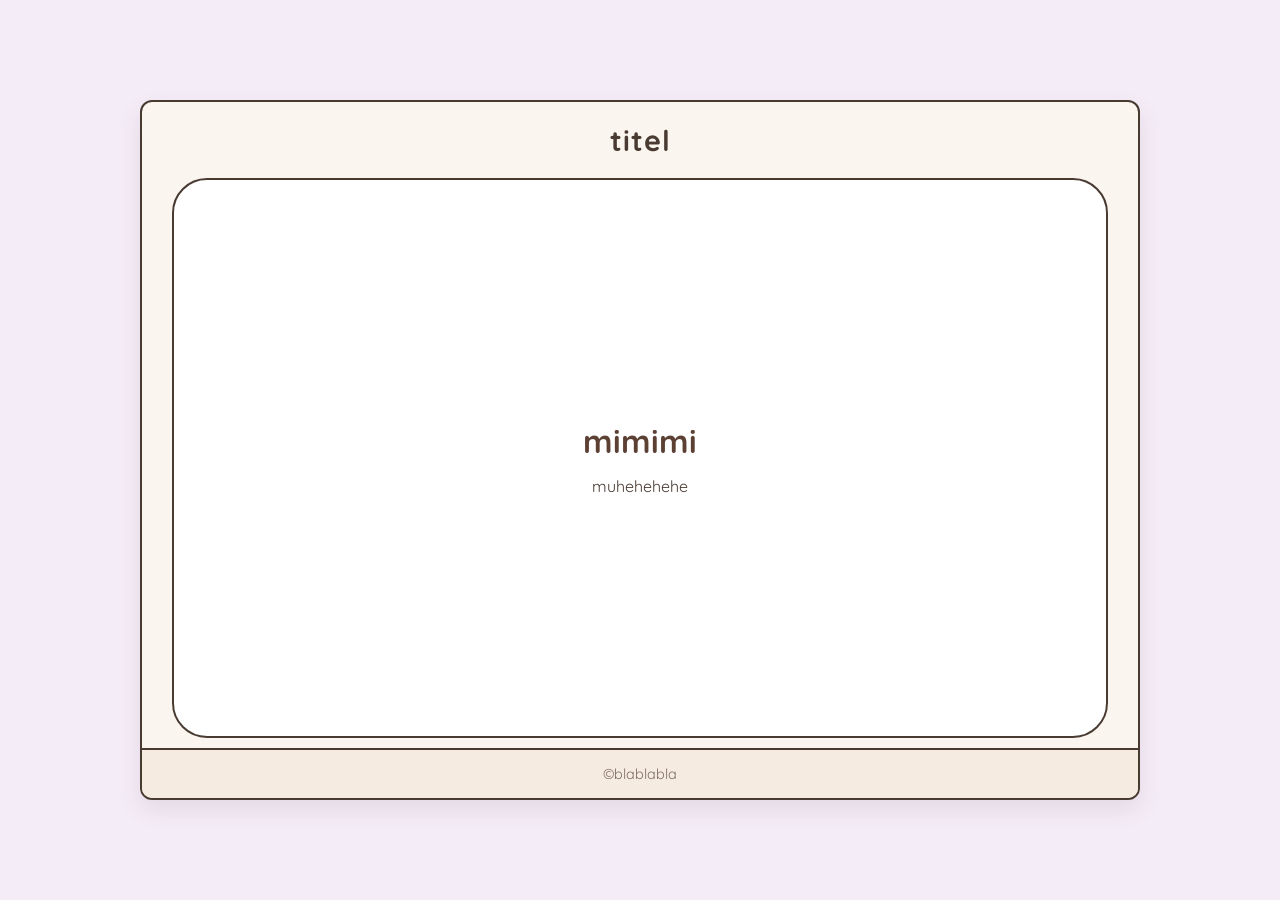
==== index.html @ 03340373 "Version 1.0.0 first draft of the website" ====
<!DOCTYPE html>
<html lang="de">
<head>
    <meta charset="UTF-8">
    <meta name="viewport" content="width=device-width, initial-scale=1.0">
    <title>Codierungsverfahren</title>
    <link rel="stylesheet" href="style.css">
    <!-- Google Fonts -> das mit gemini gfunde -->
    <link href="https://fonts.googleapis.com/css2?family=Quicksand:wght@400;600;700&display=swap" rel="stylesheet">
</head>
<body>

    <div class="container">
        
        <header class="header">
            <h1 class="title">titel</h1>
        </header>
        
        <main class="textbox">
            <div class="textbox-inhalt">
                <h2>mimimi</h2>
                <p>muhehehehe</p>
            </div>
        </main>

        <footer class="site-footer">
            <p>&copy;blablabla</p>
        </footer>

    </div>

</body>
</html>
---- style.css ----
* {
    box-sizing: border-box;
    margin: 0;
    padding: 0;
}

body {
    font-family: 'Quicksand', sans-serif; /*vo gemini als vorschlag*/
    background-color: #f4ecf7;
    color: #4a3b32;
    display: flex;
    justify-content: center;
    align-items: center;
    min-height: 100vh;
}

.container {
    width: 90%;
    max-width: 1000px;
    height: 85vh;
    max-height: 700px;

    background-color: #faf5ee;
    border: 2px solid #4a3b32;

    border-radius: 12px;
    display: flex;
    flex-direction: column;
    justify-content: space-between;
    box-shadow: 0 10px 25px rgba(74, 59, 50, 0.1);
    position: relative;
    overflow: hidden;
}


.header {
    padding: 20px;
    text-align: center;
}

.title {
    font-size: 1.8rem;
    font-weight: 700;
    color: #4a3b32;
    letter-spacing: 1px;
}


.textbox {
    margin: 0 30px;
    padding: 40px;
    background-color: #ffffff;
  
    border-radius: 35px;
    border: 2px solid #4a3b32;
    flex-grow: 1;
    display: flex;
    flex-direction: column;
    justify-content: center;
    align-items: center;
    text-align: center;
}

.textbox-inhalt h2 {
    font-size: 2rem;
    margin-bottom: 15px;
    color: #5c4033;
}

.content-inner p {
    font-size: 1.1rem;
    color: #7d6b63;
    max-width: 500px;
}


.site-footer {
    padding: 15px;
    text-align: center;
    font-size: 0.9rem;
    color: #7d6b63;
    margin-top: 10px;
    border-top: 2px solid #4a3b32;
    background-color: #f5ebe0;
}
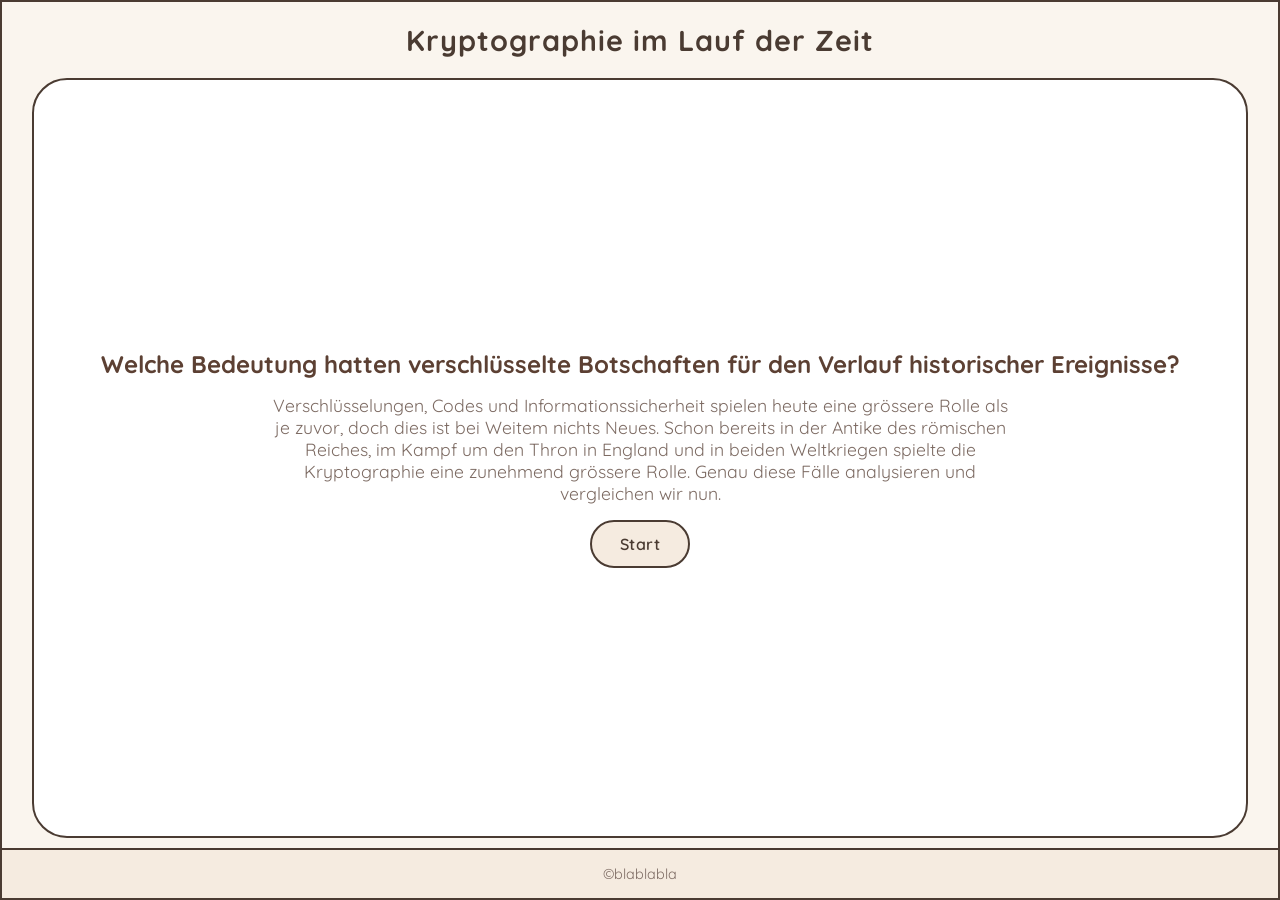
==== commit 2be64c5c: "Add Text and Link" ====
--- a/index.html
+++ b/index.html
@@ -13,13 +13,21 @@
     <div class="container">
         
         <header class="header">
-            <h1 class="title">titel</h1>
+            <h1 class="title">Kryptographie im Lauf der Zeit</h1>
         </header>
         
         <main class="textbox">
             <div class="textbox-inhalt">
-                <h2>mimimi</h2>
-                <p>muhehehehe</p>
+                <h2>Welche Bedeutung hatten verschlüsselte Botschaften für den Verlauf historischer Ereignisse?</h2>
+                <p class="content-inner">
+                    Verschlüsselungen, Codes und Informationssicherheit spielen heute eine grössere Rolle als je zuvor, doch dies ist bei Weitem nichts Neues.
+                    Schon bereits in der Antike des römischen Reiches, im Kampf um den Thron in England und in beiden Weltkriegen spielte die Kryptographie eine zunehmend grössere Rolle.
+                    Genau diese Fälle analysieren und vergleichen wir nun.
+                </p>
+
+                <a href="caesar.html" class="btn">
+                    Start
+                </a>
             </div>
         </main>
 
--- a/style.css
+++ b/style.css
@@ -1,86 +1,110 @@
-
-* {
-    box-sizing: border-box;
-    margin: 0;
-    padding: 0;
-}
-
-body {
-    font-family: 'Quicksand', sans-serif; /*vo gemini als vorschlag*/
-    background-color: #f4ecf7;
-    color: #4a3b32;
-    display: flex;
-    justify-content: center;
-    align-items: center;
-    min-height: 100vh;
-}
-
-.container {
-    width: 90%;
-    max-width: 1000px;
-    height: 85vh;
-    max-height: 700px;
-
-    background-color: #faf5ee;
-    border: 2px solid #4a3b32;
-
-    border-radius: 12px;
-    display: flex;
-    flex-direction: column;
-    justify-content: space-between;
-    box-shadow: 0 10px 25px rgba(74, 59, 50, 0.1);
-    position: relative;
-    overflow: hidden;
-}
-
-
-.header {
-    padding: 20px;
-    text-align: center;
-}
-
-.title {
-    font-size: 1.8rem;
-    font-weight: 700;
-    color: #4a3b32;
-    letter-spacing: 1px;
-}
-
-
-.textbox {
-    margin: 0 30px;
-    padding: 40px;
-    background-color: #ffffff;
-  
-    border-radius: 35px;
-    border: 2px solid #4a3b32;
-    flex-grow: 1;
-    display: flex;
-    flex-direction: column;
-    justify-content: center;
-    align-items: center;
-    text-align: center;
-}
-
-.textbox-inhalt h2 {
-    font-size: 2rem;
-    margin-bottom: 15px;
-    color: #5c4033;
-}
-
-.content-inner p {
-    font-size: 1.1rem;
-    color: #7d6b63;
-    max-width: 500px;
-}
-
-
-.site-footer {
-    padding: 15px;
-    text-align: center;
-    font-size: 0.9rem;
-    color: #7d6b63;
-    margin-top: 10px;
-    border-top: 2px solid #4a3b32;
-    background-color: #f5ebe0;
-}+
+* {
+    box-sizing: border-box;
+    margin: 0;
+    padding: 0;
+}
+
+body {
+    font-family: 'Quicksand', sans-serif; /*vo gemini als vorschlag*/
+    background-color: #f4ecf7;
+    color: #4a3b32;
+    display: flex;
+    justify-content: center;
+    align-items: center;
+    min-height: 100vh;
+}
+
+.container {
+    width: 100vw;
+    height: 100vh;
+
+    background-color: #faf5ee;
+    border: 2px solid #4a3b32;
+
+    border-radius: 0px;
+    display: flex;
+    flex-direction: column;
+    justify-content: space-between;
+    box-shadow: 0 10px 25px rgba(74, 59, 50, 0.1);
+    position: relative;
+    overflow: hidden;
+}
+
+
+.header {
+    padding: 20px;
+    text-align: center;
+}
+
+.title {
+    font-size: 1.8rem;
+    font-weight: 700;
+    color: #4a3b32;
+    letter-spacing: 1px;
+}
+
+
+.textbox {
+    margin: 0 30px;
+    padding: 40px;
+    background-color: #ffffff;
+  
+    border-radius: 35px;
+    border: 2px solid #4a3b32;
+    flex-grow: 1;
+    display: flex;
+    flex-direction: column;
+    justify-content: center;
+    align-items: center;
+    text-align: center;
+}
+
+.textbox-inhalt h2 {
+    font-size: 1.5rem;
+    margin-bottom: 15px;
+    color: #5c4033;
+}
+
+p.content-inner {
+    font-size: 1.1rem;
+    color: #7d6b63;
+    max-width: 750px;
+    margin: 0 auto;
+}
+
+.btn {
+    display: inline-block;
+    margin-top: 1rem;
+    font-family: inherit;
+    font-size: 1rem;
+    font-weight: 600;
+    letter-spacing: 0.5px;
+    color: #4a3b32;
+    background-color: #f5ebe0;
+    padding: 12px 28px;
+    border: 2px solid #4a3b32;
+    border-radius: 30px;
+    text-decoration: none;
+    cursor: pointer;
+}
+
+.btn:hover {
+    background-color: #4a3b32;
+    color: #faf5ee;
+}
+
+.btn:focus-visible {
+    outline: 3px solid #7d6b63;
+    outline-offset: 3px;
+}
+
+.site-footer {
+    padding: 15px;
+    text-align: center;
+    font-size: 0.9rem;
+    color: #7d6b63;
+    margin-top: 10px;
+    border-top: 2px solid #4a3b32;
+    background-color: #f5ebe0;
+}
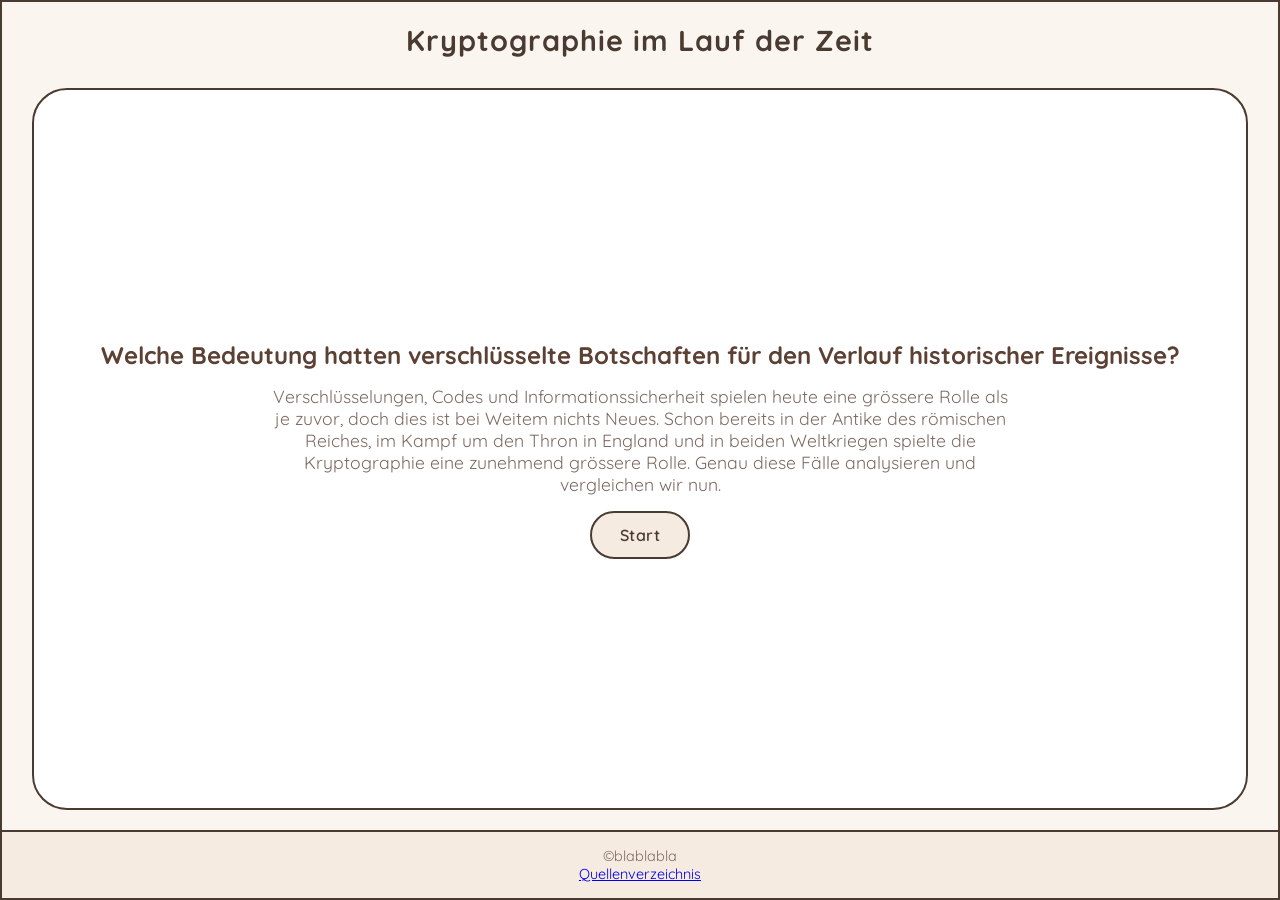
==== commit 56720c5b: "links (not zelda) for sorces :)" ====
--- a/index.html
+++ b/index.html
@@ -8,6 +8,7 @@
     <!-- Google Fonts -> das mit gemini gfunde -->
     <link href="https://fonts.googleapis.com/css2?family=Quicksand:wght@400;600;700&display=swap" rel="stylesheet">
 </head>
+
 <body>
 
     <div class="container">
@@ -32,7 +33,13 @@
         </main>
 
         <footer class="site-footer">
-            <p>&copy;blablabla</p>
+            <p>
+                &copy;blablabla <br>
+
+                <a href ="quellen.html"  class= "">
+                       Quellenverzeichnis
+                    </a>  
+            </p>
         </footer>
 
     </div>
--- a/style.css
+++ b/style.css
@@ -11,13 +11,13 @@
     color: #4a3b32;
     display: flex;
     justify-content: center;
-    align-items: center;
+    align-items: flex-start;
     min-height: 100vh;
 }
 
 .container {
-    width: 100vw;
-    height: 100vh;
+    width: 100%;
+    min-height: 100vh;
 
     background-color: #faf5ee;
     border: 2px solid #4a3b32;
@@ -28,8 +28,8 @@
     justify-content: space-between;
     box-shadow: 0 10px 25px rgba(74, 59, 50, 0.1);
     position: relative;
-    overflow: hidden;
 }
+
 
 
 .header {
@@ -46,7 +46,7 @@
 
 
 .textbox {
-    margin: 0 30px;
+    margin: 10px 30px;
     padding: 40px;
     background-color: #ffffff;
   
@@ -108,3 +108,25 @@
     border-top: 2px solid #4a3b32;
     background-color: #f5ebe0;
 }
+
+
+table {
+    border-collapse: collapse;
+}
+
+td {
+    border: 1px solid black;
+    padding: 8px;
+    text-align: center;
+}
+
+img {
+    max-width: 100%;
+    height: auto;
+}
+
+.table-scroll {
+    max-width: 100%;
+    overflow-x: auto;
+    margin: 15px 0;
+}
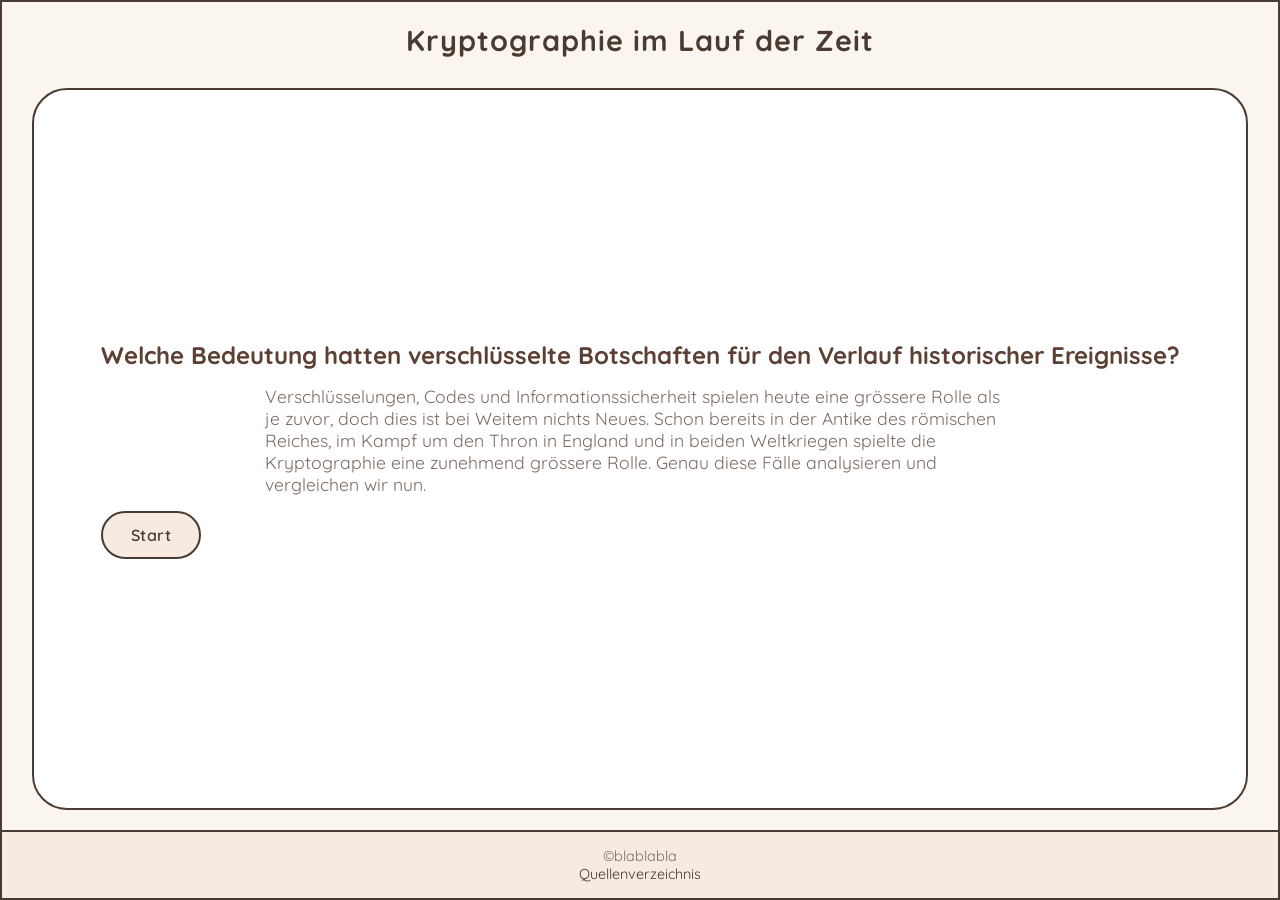
==== commit ddc25b75: "Bugfixes" ====
--- a/index.html
+++ b/index.html
@@ -1,48 +1,50 @@
-<!DOCTYPE html>
-<html lang="de">
-<head>
-    <meta charset="UTF-8">
-    <meta name="viewport" content="width=device-width, initial-scale=1.0">
-    <title>Codierungsverfahren</title>
-    <link rel="stylesheet" href="style.css">
-    <!-- Google Fonts -> das mit gemini gfunde -->
-    <link href="https://fonts.googleapis.com/css2?family=Quicksand:wght@400;600;700&display=swap" rel="stylesheet">
-</head>
-
-<body>
-
-    <div class="container">
-        
-        <header class="header">
-            <h1 class="title">Kryptographie im Lauf der Zeit</h1>
-        </header>
-        
-        <main class="textbox">
-            <div class="textbox-inhalt">
-                <h2>Welche Bedeutung hatten verschlüsselte Botschaften für den Verlauf historischer Ereignisse?</h2>
-                <p class="content-inner">
-                    Verschlüsselungen, Codes und Informationssicherheit spielen heute eine grössere Rolle als je zuvor, doch dies ist bei Weitem nichts Neues.
-                    Schon bereits in der Antike des römischen Reiches, im Kampf um den Thron in England und in beiden Weltkriegen spielte die Kryptographie eine zunehmend grössere Rolle.
-                    Genau diese Fälle analysieren und vergleichen wir nun.
-                </p>
-
-                <a href="caesar.html" class="btn">
-                    Start
-                </a>
-            </div>
-        </main>
-
-        <footer class="site-footer">
-            <p>
-                &copy;blablabla <br>
-
-                <a href ="quellen.html"  class= "">
-                       Quellenverzeichnis
-                    </a>  
-            </p>
-        </footer>
-
-    </div>
-
-</body>
+<!DOCTYPE html>
+<html lang="de">
+<head>
+    <meta charset="UTF-8">
+    <meta name="viewport" content="width=device-width, initial-scale=1.0">
+    <title>Codierungsverfahren</title>
+    <link rel="stylesheet" href="style.css">
+    <!-- Google Fonts -> das mit gemini gfunde -->
+    <link href="https://fonts.googleapis.com/css2?family=Quicksand:wght@400;600;700&display=swap" rel="stylesheet">
+</head>
+
+<body>
+
+    <div class="container">
+        
+        <header class="header">
+            <h1 class="title">Kryptographie im Lauf der Zeit</h1>
+        </header>
+        
+        <main class="textbox">
+            <div class="textbox-inhalt">
+                <h2>Welche Bedeutung hatten verschlüsselte Botschaften für den Verlauf historischer Ereignisse?</h2>
+                <p class="content-inner">
+                    Verschlüsselungen, Codes und Informationssicherheit spielen heute eine grössere Rolle als je zuvor, doch dies ist bei Weitem nichts Neues.
+                    Schon bereits in der Antike des römischen Reiches, im Kampf um den Thron in England und in beiden Weltkriegen spielte die Kryptographie eine zunehmend grössere Rolle.
+                    Genau diese Fälle analysieren und vergleichen wir nun.
+                </p>
+
+                <div class="btn-group">
+                    <a href="caesar.html" class="btn">
+                        Start
+                    </a>
+                </div>
+            </div>
+        </main>
+
+        <footer class="site-footer">
+            <p>
+                &copy;blablabla <br>
+
+                <a href="quellen.html" class="footer-link">
+                       Quellenverzeichnis
+                    </a>  
+            </p>
+        </footer>
+
+    </div>
+
+</body>
 </html>
--- a/style.css
+++ b/style.css
@@ -57,7 +57,7 @@
     flex-direction: column;
     justify-content: center;
     align-items: center;
-    text-align: center;
+    text-align: left;
 }
 
 .textbox-inhalt h2 {
@@ -71,6 +71,8 @@
     color: #7d6b63;
     max-width: 750px;
     margin: 0 auto;
+    margin: 0 auto; 
+    text-align: left;
 }
 
 .btn {
@@ -130,3 +132,14 @@
     overflow-x: auto;
     margin: 15px 0;
 }
+
+a {
+  color: #4A3B32; 
+  text-decoration: none;
+  transition: color 0.2s ease;
+}
+
+a:hover {
+  color: #8B5A2B;
+  text-decoration: underline;
+}
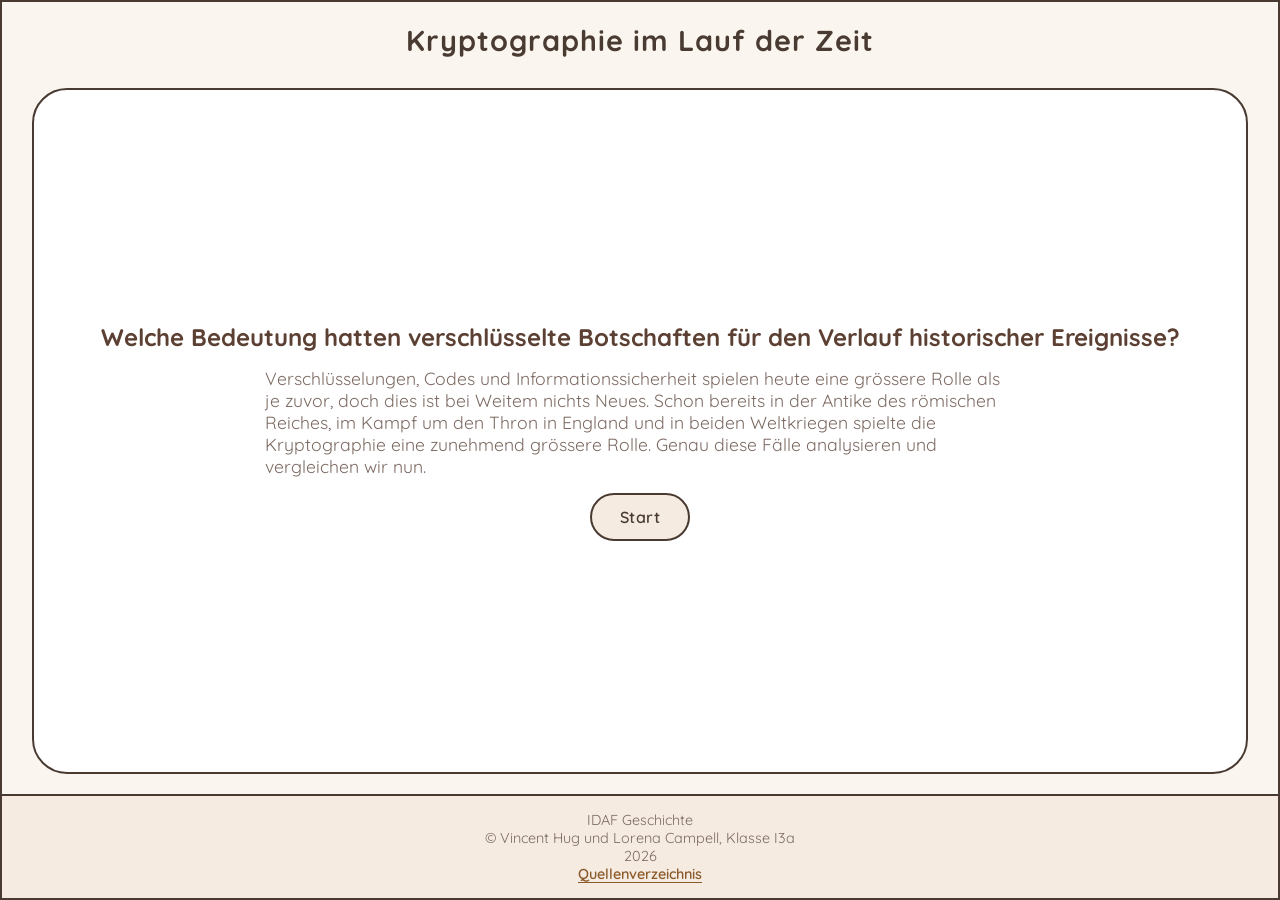
==== commit 10c513c9: "fix für random chlines gscmeus" ====
--- a/index.html
+++ b/index.html
@@ -36,7 +36,9 @@
 
         <footer class="site-footer">
             <p>
-                &copy;blablabla <br>
+                IDAF Geschichte  <br>
+                &copy; Vincent Hug und Lorena Campell, Klasse I3a <br>
+                2026 <br> 
 
                 <a href="quellen.html" class="footer-link">
                        Quellenverzeichnis
--- a/style.css
+++ b/style.css
@@ -143,3 +143,21 @@
   color: #8B5A2B;
   text-decoration: underline;
 }
+
+.btn-group {
+    display: flex;
+    flex-wrap: wrap;
+    justify-content: center;
+    gap: 1rem;
+}
+
+.footer-link {
+    font-weight: 600;
+    color: #8B5A2B;
+    text-decoration: underline;
+    text-underline-offset: 3px;
+}
+
+.footer-link:hover {
+    color: #4a3b32;
+}
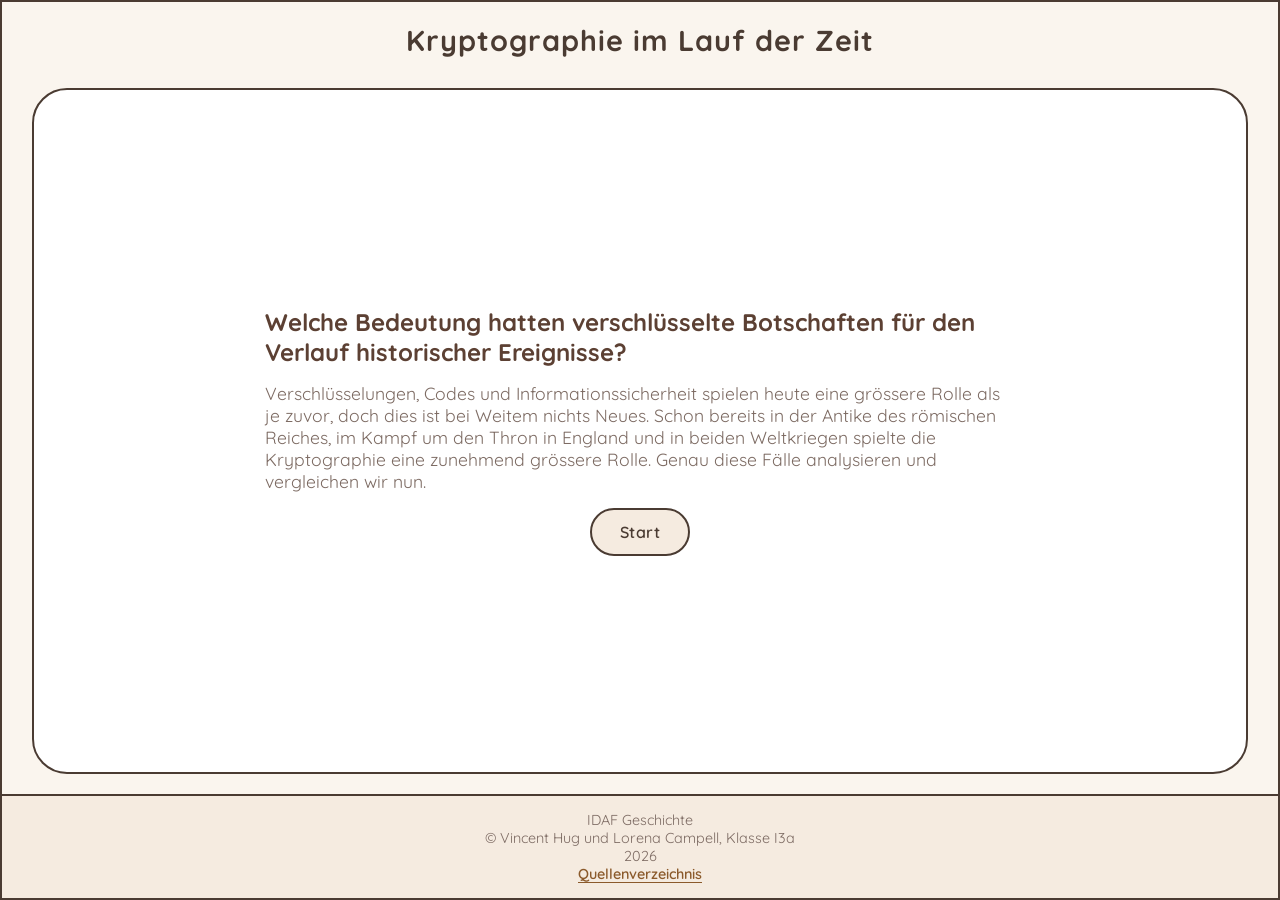
==== commit 1a1aa8eb: "Unify design, fix weird formatting" ====
--- a/index.html
+++ b/index.html
@@ -8,7 +8,6 @@
     <!-- Google Fonts -> das mit gemini gfunde -->
     <link href="https://fonts.googleapis.com/css2?family=Quicksand:wght@400;600;700&display=swap" rel="stylesheet">
 </head>
-
 <body>
 
     <div class="container">
@@ -42,7 +41,7 @@
 
                 <a href="quellen.html" class="footer-link">
                        Quellenverzeichnis
-                    </a>  
+                </a>
             </p>
         </footer>
 
--- a/style.css
+++ b/style.css
@@ -64,6 +64,13 @@
     font-size: 1.5rem;
     margin-bottom: 15px;
     color: #5c4033;
+}
+
+/* Titel bündig mit dem Text darunter, auch wenn Bilder/Tabellen die Box breiter machen */
+.textbox-inhalt h2:has(+ p.content-inner) {
+    max-width: 750px;
+    margin-left: auto;
+    margin-right: auto;
 }
 
 p.content-inner {
@@ -94,6 +101,21 @@
 .btn:hover {
     background-color: #4a3b32;
     color: #faf5ee;
+}
+
+/* weniger wichtige Links, z.B. Definition Codebücher */
+.btn-secondary {
+    padding: 8px 18px;
+    font-size: 0.9rem;
+    font-weight: 400;
+    color: #7d6b63;
+    background-color: transparent;
+    border-width: 1px;
+}
+
+.btn-secondary:hover {
+    background-color: #f5ebe0;
+    color: #4a3b32;
 }
 
 .btn:focus-visible {
@@ -133,6 +155,15 @@
     margin: 15px 0;
 }
 
+.comparison-table {
+    margin: 30px 40px;
+}
+
+.textbox-inhalt h2:has(+ .comparison-table) {
+    margin-left: 40px;
+    margin-right: 40px;
+}
+
 a {
   color: #4A3B32; 
   text-decoration: none;
@@ -161,3 +192,345 @@
 .footer-link:hover {
     color: #4a3b32;
 }
+
+
+/* interaktive Chiffre (caesar.html) */
+.cipher-tool {
+    width: 100%;
+    max-width: 750px;
+    margin: 30px auto 10px;
+    padding: 20px;
+    border: 2px solid #4a3b32;
+    border-radius: 20px;
+    background-color: #faf5ee;
+    color: #7d6b63;
+}
+
+.cipher-tool-header {
+    display: flex;
+    justify-content: space-between;
+    align-items: center;
+    gap: 10px;
+    margin-bottom: 15px;
+}
+
+.cipher-tool h3 {
+    color: #5c4033;
+}
+
+.cipher-mode-btn {
+    margin-top: 0;
+    padding: 8px 18px;
+    font-size: 0.9rem;
+}
+
+.cipher-tool label {
+    display: block;
+    margin: 12px 0 6px;
+    font-weight: 600;
+}
+
+.cipher-tool textarea,
+.cipher-tool output {
+    display: block;
+    width: 100%;
+    padding: 10px;
+    font-family: inherit;
+    font-size: 1rem;
+    border: 2px solid #4a3b32;
+    border-radius: 12px;
+    background-color: #ffffff;
+    color: #4a3b32;
+}
+
+.cipher-tool textarea {
+    resize: vertical;
+}
+
+.cipher-tool output {
+    min-height: 2.8em;
+    white-space: pre-wrap;
+    word-break: break-word;
+}
+
+.cipher-tool input[type="range"] {
+    width: 100%;
+    accent-color: #8B5A2B;
+}
+
+.cipher-tool ol {
+    list-style: none;
+    max-height: 300px;
+    overflow-y: auto;
+    padding: 10px;
+    border: 2px solid #4a3b32;
+    border-radius: 12px;
+    background-color: #ffffff;
+    color: #4a3b32;
+}
+
+.cipher-tool li {
+    padding: 3px 0;
+    white-space: pre-wrap;
+    word-break: break-word;
+}
+
+.cipher-tool [hidden] {
+    display: none;
+}
+
+
+/* Enigma (enigma.html), jede Farbe gehört zu einem Teil der Maschine */
+.enigma-tool {
+    --enigma-ukw: #5c6b7a;
+    --enigma-l: #c2185b;
+    --enigma-m: #8e44ad;
+    --enigma-r: #2f8f5b;
+    --enigma-plug: #8B5A2B;
+    --enigma-forward: #e67e22;
+    --enigma-back: #1e88e5;
+}
+
+.part-ukw { --part: var(--enigma-ukw); }
+.part-l { --part: var(--enigma-l); }
+.part-m { --part: var(--enigma-m); }
+.part-r { --part: var(--enigma-r); }
+.part-plug { --part: var(--enigma-plug); }
+
+.enigma-tool h4 {
+    margin: 18px 0 8px;
+    color: #5c4033;
+}
+
+.enigma-rotors {
+    display: grid;
+    grid-template-columns: repeat(auto-fit, minmax(140px, 1fr));
+    gap: 10px;
+}
+
+.enigma-part {
+    padding: 10px;
+    border: 2px solid var(--part);
+    border-radius: 12px;
+    background-color: #ffffff;
+}
+
+.enigma-tool .enigma-part h4 {
+    margin: 0 0 6px;
+    color: var(--part);
+}
+
+.part-plug {
+    margin-top: 10px;
+}
+
+.enigma-tool .enigma-part label,
+.enigma-field-label {
+    display: block;
+    margin: 6px 0;
+    font-size: 0.9rem;
+    font-weight: 600;
+}
+
+.enigma-tool select {
+    font-family: inherit;
+    font-size: 0.95rem;
+    padding: 2px 4px;
+    border: 2px solid #4a3b32;
+    border-radius: 8px;
+    background-color: #ffffff;
+    color: #4a3b32;
+}
+
+.enigma-position {
+    display: flex;
+    align-items: center;
+    gap: 6px;
+}
+
+.enigma-small-btn {
+    width: 1.8em;
+    height: 1.8em;
+    font-family: inherit;
+    font-weight: 700;
+    color: #4a3b32;
+    background-color: #f5ebe0;
+    border: 2px solid #4a3b32;
+    border-radius: 50%;
+    cursor: pointer;
+}
+
+.enigma-small-btn:hover {
+    background-color: #4a3b32;
+    color: #faf5ee;
+}
+
+.enigma-hint {
+    margin: 6px 0;
+    font-size: 0.85rem;
+}
+
+.enigma-current {
+    margin-top: 8px;
+    font-weight: 600;
+}
+
+.current-letter {
+    display: inline-block;
+    min-width: 1.8em;
+    margin-left: 4px;
+    padding: 2px 6px;
+    text-align: center;
+    font-weight: 700;
+    color: #4a3b32;
+    border: 2px solid var(--part);
+    border-radius: 6px;
+}
+
+/* Walze hat sich beim letzten Buchstaben gedreht */
+.current-letter.stepped {
+    background-color: var(--part);
+    color: #ffffff;
+    animation: enigma-step 0.5s ease-out;
+}
+
+@keyframes enigma-step {
+    from { transform: translateY(-40%); }
+    to { transform: translateY(0); }
+}
+
+.enigma-plugboard {
+    display: flex;
+    flex-wrap: wrap;
+    gap: 6px;
+}
+
+.enigma-plug {
+    width: 2.2em;
+    height: 2.2em;
+    font-family: inherit;
+    font-weight: 700;
+    color: #4a3b32;
+    background-color: #ffffff;
+    border: 2px solid #4a3b32;
+    border-radius: 50%;
+    cursor: pointer;
+}
+
+.enigma-plug.selected {
+    outline: 3px solid var(--enigma-plug);
+    outline-offset: 2px;
+}
+
+.enigma-swap {
+    margin-top: 10px;
+}
+
+.enigma-lamps {
+    display: flex;
+    flex-direction: column;
+    align-items: center;
+    gap: 6px;
+}
+
+.enigma-lamp-row {
+    display: flex;
+    flex-wrap: wrap;
+    justify-content: center;
+    gap: 6px;
+}
+
+.enigma-lamp {
+    display: flex;
+    align-items: center;
+    justify-content: center;
+    width: 2em;
+    height: 2em;
+    font-weight: 700;
+    color: #7d6b63;
+    background-color: #e8e0d8;
+    border: 2px solid #4a3b32;
+    border-radius: 50%;
+}
+
+.enigma-lamp.lit {
+    color: #4a3b32;
+    background-color: #ffd54f;
+    box-shadow: 0 0 12px #ffca28;
+}
+
+.enigma-diagram-wrap {
+    overflow-x: auto;
+}
+
+.enigma-diagram {
+    display: block;
+    width: 100%;
+    min-width: 560px;
+    height: auto;
+}
+
+.enigma-diagram text {
+    font-family: 'Quicksand', sans-serif;
+    font-size: 11px;
+    fill: #4a3b32;
+}
+
+.enigma-diagram .header {
+    font-size: 12px;
+    font-weight: 700;
+}
+
+.enigma-diagram .stepped {
+    font-size: 10px;
+    font-weight: 700;
+}
+
+.enigma-diagram .box {
+    fill: #ffffff;
+    stroke-width: 2;
+}
+
+.enigma-diagram .window {
+    fill: #f5ebe0;
+}
+
+.enigma-diagram .wire {
+    fill: none;
+    stroke: #ddd3cb;
+    stroke-width: 1;
+}
+
+.enigma-diagram .signal {
+    fill: none;
+    stroke-width: 2.5;
+    stroke-linejoin: round;
+    stroke-linecap: round;
+}
+
+.enigma-diagram .signal.forward,
+.legend-forward {
+    stroke: var(--enigma-forward);
+    color: var(--enigma-forward);
+    font-weight: 700;
+}
+
+.enigma-diagram .signal.back,
+.legend-back {
+    stroke: var(--enigma-back);
+    color: var(--enigma-back);
+    font-weight: 700;
+}
+
+.enigma-diagram .key-forward {
+    fill: var(--enigma-forward);
+}
+
+.enigma-diagram .key-back {
+    fill: var(--enigma-back);
+}
+
+.enigma-diagram .key-letter {
+    fill: #ffffff;
+    font-weight: 700;
+}
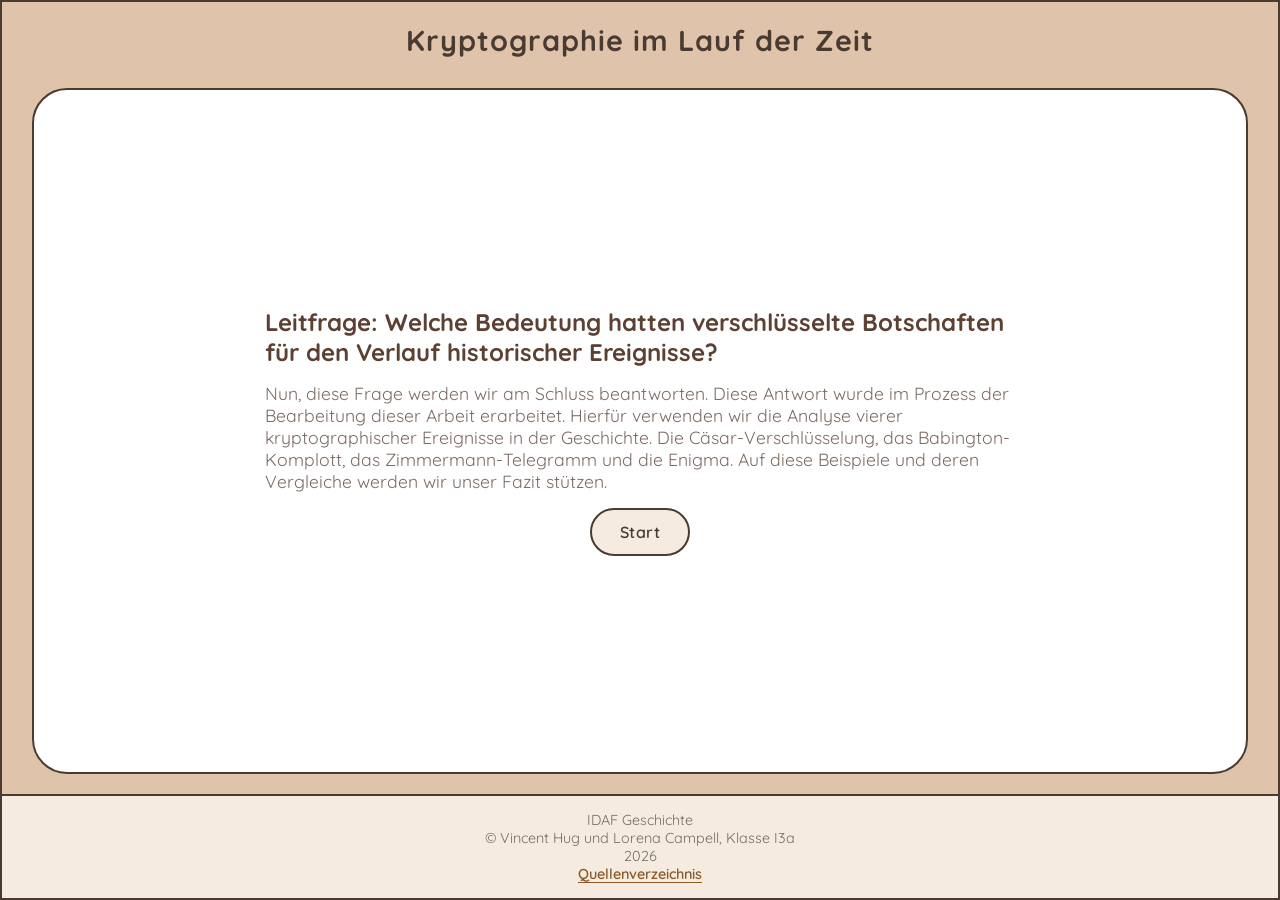
==== commit a68e607b: "Maybe Final" ====
--- a/index.html
+++ b/index.html
@@ -18,11 +18,9 @@
         
         <main class="textbox">
             <div class="textbox-inhalt">
-                <h2>Welche Bedeutung hatten verschlüsselte Botschaften für den Verlauf historischer Ereignisse?</h2>
+                <h2>Leitfrage: Welche Bedeutung hatten verschlüsselte Botschaften für den Verlauf historischer Ereignisse?</h2>
                 <p class="content-inner">
-                    Verschlüsselungen, Codes und Informationssicherheit spielen heute eine grössere Rolle als je zuvor, doch dies ist bei Weitem nichts Neues.
-                    Schon bereits in der Antike des römischen Reiches, im Kampf um den Thron in England und in beiden Weltkriegen spielte die Kryptographie eine zunehmend grössere Rolle.
-                    Genau diese Fälle analysieren und vergleichen wir nun.
+                    Nun, diese Frage werden wir am Schluss beantworten. Diese Antwort wurde im Prozess der Bearbeitung dieser Arbeit erarbeitet. Hierfür verwenden wir die Analyse vierer kryptographischer Ereignisse in der Geschichte. Die Cäsar-Verschlüsselung, das Babington-Komplott, das Zimmermann-Telegramm und die Enigma. Auf diese Beispiele und deren Vergleiche werden wir unser Fazit stützen.
                 </p>
 
                 <div class="btn-group">
--- a/style.css
+++ b/style.css
@@ -19,7 +19,7 @@
     width: 100%;
     min-height: 100vh;
 
-    background-color: #faf5ee;
+    background-color: #dfc4ab; 
     border: 2px solid #4a3b32;
 
     border-radius: 0px;
@@ -68,6 +68,20 @@
 
 /* Titel bündig mit dem Text darunter, auch wenn Bilder/Tabellen die Box breiter machen */
 .textbox-inhalt h2:has(+ p.content-inner) {
+    max-width: 750px;
+    margin-left: auto;
+    margin-right: auto;
+}
+
+/* Zwischentitel bündig mit dem zentrierten Text */
+.textbox-inhalt > h3 {
+    max-width: 750px;
+    margin-left: auto;
+    margin-right: auto;
+}
+
+.textbox-inhalt h2:has(+ .text-figure),
+.textbox-inhalt h2:has(+ h3) {
     max-width: 750px;
     margin-left: auto;
     margin-right: auto;
@@ -144,6 +158,15 @@
     text-align: center;
 }
 
+/* Tabellenbeschriftung unter der Tabelle, gleich wie .figure figcaption */
+caption {
+    caption-side: bottom;
+    margin-top: 10px;
+    font-size: 0.9rem;
+    font-style: italic;
+    color: #7d6b63;
+}
+
 img {
     max-width: 100%;
     height: auto;
@@ -155,11 +178,19 @@
     margin: 15px 0;
 }
 
+/* Tabelle unter dem zentrierten Text, auch wenn ein Bild daneben die Box breiter macht */
+.table-scroll table {
+    margin: 0 auto;
+}
+
 .comparison-table {
     margin: 30px 40px;
 }
 
-.textbox-inhalt h2:has(+ .comparison-table) {
+/* Titel und Zwischentitel bündig mit der Vergleichstabelle */
+.textbox-inhalt h2:has(+ h3 + .comparison-table),
+.textbox-inhalt > h3:has(+ .comparison-table) {
+    max-width: none;
     margin-left: 40px;
     margin-right: 40px;
 }
@@ -534,3 +565,272 @@
     fill: #ffffff;
     font-weight: 700;
 }
+
+
+/* Bilder mit Bildunterschrift */
+.figure {
+    max-width: 750px;
+    margin: 25px auto;
+    text-align: center;
+}
+
+.figure img {
+    display: block;
+    margin: 0 auto;
+    padding: 10px;
+    background-color: #ffffff;
+    border: 1px solid #e0d4c8;
+    border-radius: 15px;
+    box-shadow: 0 4px 12px rgba(74, 59, 50, 0.08);
+}
+
+.figure figcaption {
+    margin-top: 10px;
+    font-size: 0.9rem;
+    font-style: italic;
+    color: #7d6b63;
+}
+
+/* Text in der Mitte (genau wie ohne Bild), Bild im freien Platz rechts daneben.
+   Die beiden äusseren Spalten sind gleich breit, darum bleibt der Text zentriert. */
+.text-figure {
+    display: grid;
+    grid-template-columns: minmax(0, 1fr) minmax(0, 750px) minmax(0, 1fr);
+    column-gap: 30px;
+    align-items: start;
+    margin: 0 auto;
+}
+
+.text-figure p.content-inner {
+    grid-column: 2;
+    width: 100%;
+    margin: 0;
+}
+
+.text-figure .figure {
+    grid-column: 3;
+    justify-self: start;
+    width: 100%;
+    max-width: 340px;
+    /* Höhe 0: das Bild ragt nach unten über, schiebt den folgenden Text aber nicht nach unten */
+    height: 0;
+    margin: 0;
+}
+
+/* zu wenig Platz rechts: Bild unter den Text */
+@media (max-width: 1350px) {
+    .text-figure {
+        display: block;
+    }
+
+    .text-figure p.content-inner {
+        margin: 0 auto;
+    }
+
+    .text-figure .figure {
+        height: auto;
+        margin: 25px auto;
+    }
+}
+
+
+/* mehrere Bilder untereinander im freien Platz rechts neben dem Text */
+.text-figure .figure-stack {
+    grid-column: 3;
+    height: 0;
+}
+
+.text-figure .figure-stack .figure {
+    height: auto;
+    margin: 0 0 20px;
+}
+
+@media (max-width: 1350px) {
+    .text-figure .figure-stack {
+        height: auto;
+    }
+
+    .text-figure .figure-stack .figure {
+        margin: 25px auto;
+    }
+}
+
+
+/* alte Scans leicht warm einfärben, passend zum Beige */
+.figure-historic img {
+    filter: sepia(15%);
+}
+
+/* Lightbox (lightbox.js) */
+.figure img {
+    cursor: zoom-in;
+    transition: transform 0.2s ease, box-shadow 0.2s ease;
+}
+
+.figure img:hover,
+.figure img:focus-visible {
+    transform: scale(1.02);
+    box-shadow: 0 8px 20px rgba(74, 59, 50, 0.15);
+}
+
+.figure img:focus-visible {
+    outline: 3px solid #7d6b63;
+    outline-offset: 3px;
+}
+
+.lightbox {
+    position: fixed;
+    inset: 0;
+    z-index: 100;
+    display: flex;
+    align-items: center;
+    justify-content: center;
+    padding: 30px;
+    background-color: rgba(74, 59, 50, 0.85);
+    cursor: zoom-out;
+}
+
+.lightbox[hidden] {
+    display: none;
+}
+
+.lightbox figure {
+    max-width: 100%;
+    max-height: 100%;
+    text-align: center;
+}
+
+.lightbox img {
+    max-width: 100%;
+    max-height: calc(100vh - 120px);
+    padding: 10px;
+    background-color: #ffffff;
+    border-radius: 15px;
+}
+
+.lightbox figcaption {
+    margin-top: 12px;
+    font-style: italic;
+    color: #faf5ee;
+}
+
+body.lightbox-open {
+    overflow: hidden;
+}
+
+/* Häufigkeitsdiagramm (frequency-chart.js) */
+.chart-wrap {
+    position: relative;
+    padding: 15px 10px 5px;
+    background-color: #ffffff;
+    border: 1px solid #e0d4c8;
+    border-radius: 15px;
+    box-shadow: 0 4px 12px rgba(74, 59, 50, 0.08);
+}
+
+.frequency-chart {
+    display: block;
+    width: 100%;
+    height: auto;
+    font-family: inherit;
+}
+
+.chart-grid {
+    stroke: #f0e8df;
+    stroke-width: 1;
+}
+
+.chart-baseline {
+    stroke: #7d6b63;
+    stroke-width: 1;
+}
+
+.chart-axis {
+    font-size: 11px;
+    fill: #7d6b63;
+}
+
+.chart-letter {
+    font-size: 13px;
+    font-weight: 600;
+    fill: #4a3b32;
+}
+
+.chart-value {
+    font-size: 12px;
+    font-weight: 700;
+    fill: #4a3b32;
+}
+
+.chart-bar-fill {
+    fill: #a0602a;
+    transition: fill 0.15s ease;
+}
+
+.chart-bar.active .chart-bar-fill {
+    fill: #4a3b32;
+}
+
+.chart-hit {
+    fill: transparent;
+    cursor: default;
+}
+
+.chart-tooltip {
+    position: absolute;
+    transform: translate(-50%, calc(-100% - 12px));
+    padding: 6px 12px;
+    font-size: 0.9rem;
+    color: #4a3b32;
+    background-color: #ffffff;
+    border: 1px solid #4a3b32;
+    border-radius: 10px;
+    box-shadow: 0 4px 12px rgba(74, 59, 50, 0.15);
+    pointer-events: none;
+    white-space: nowrap;
+}
+
+.chart-tooltip[hidden] {
+    display: none;
+}
+
+.chart-table {
+    margin-top: 10px;
+    font-size: 0.9rem;
+    color: #7d6b63;
+}
+
+.chart-table summary {
+    cursor: pointer;
+}
+
+.chart-table table {
+    margin: 10px auto 0;
+}
+
+.chart-figure {
+    width: 750px;
+    max-width: 100%;
+}
+
+
+/* Syntax-Highlighting (highlight.js), Farben passend zur Seite */
+.tok-keyword { color: #a0602a; font-weight: 700; }
+.tok-builtin { color: #c2185b; }
+.tok-function { color: #8e44ad; }
+.tok-string { color: #2f7d4f; }
+.tok-number { color: #1e6fa8; }
+.tok-comment { color: #7d6b63; font-style: italic; }
+
+/* Codeblöcke: leichter Hintergrund, bündig mit dem Text */
+pre {
+    max-width: 750px;
+    margin: 0 auto;
+    padding: 16px 20px;
+    overflow-x: auto;
+    font-size: 0.9rem;
+    line-height: 1.5;
+    background-color: #faf5ee;
+    border: 1px solid #e0d4c8;
+    border-radius: 15px;
+}
